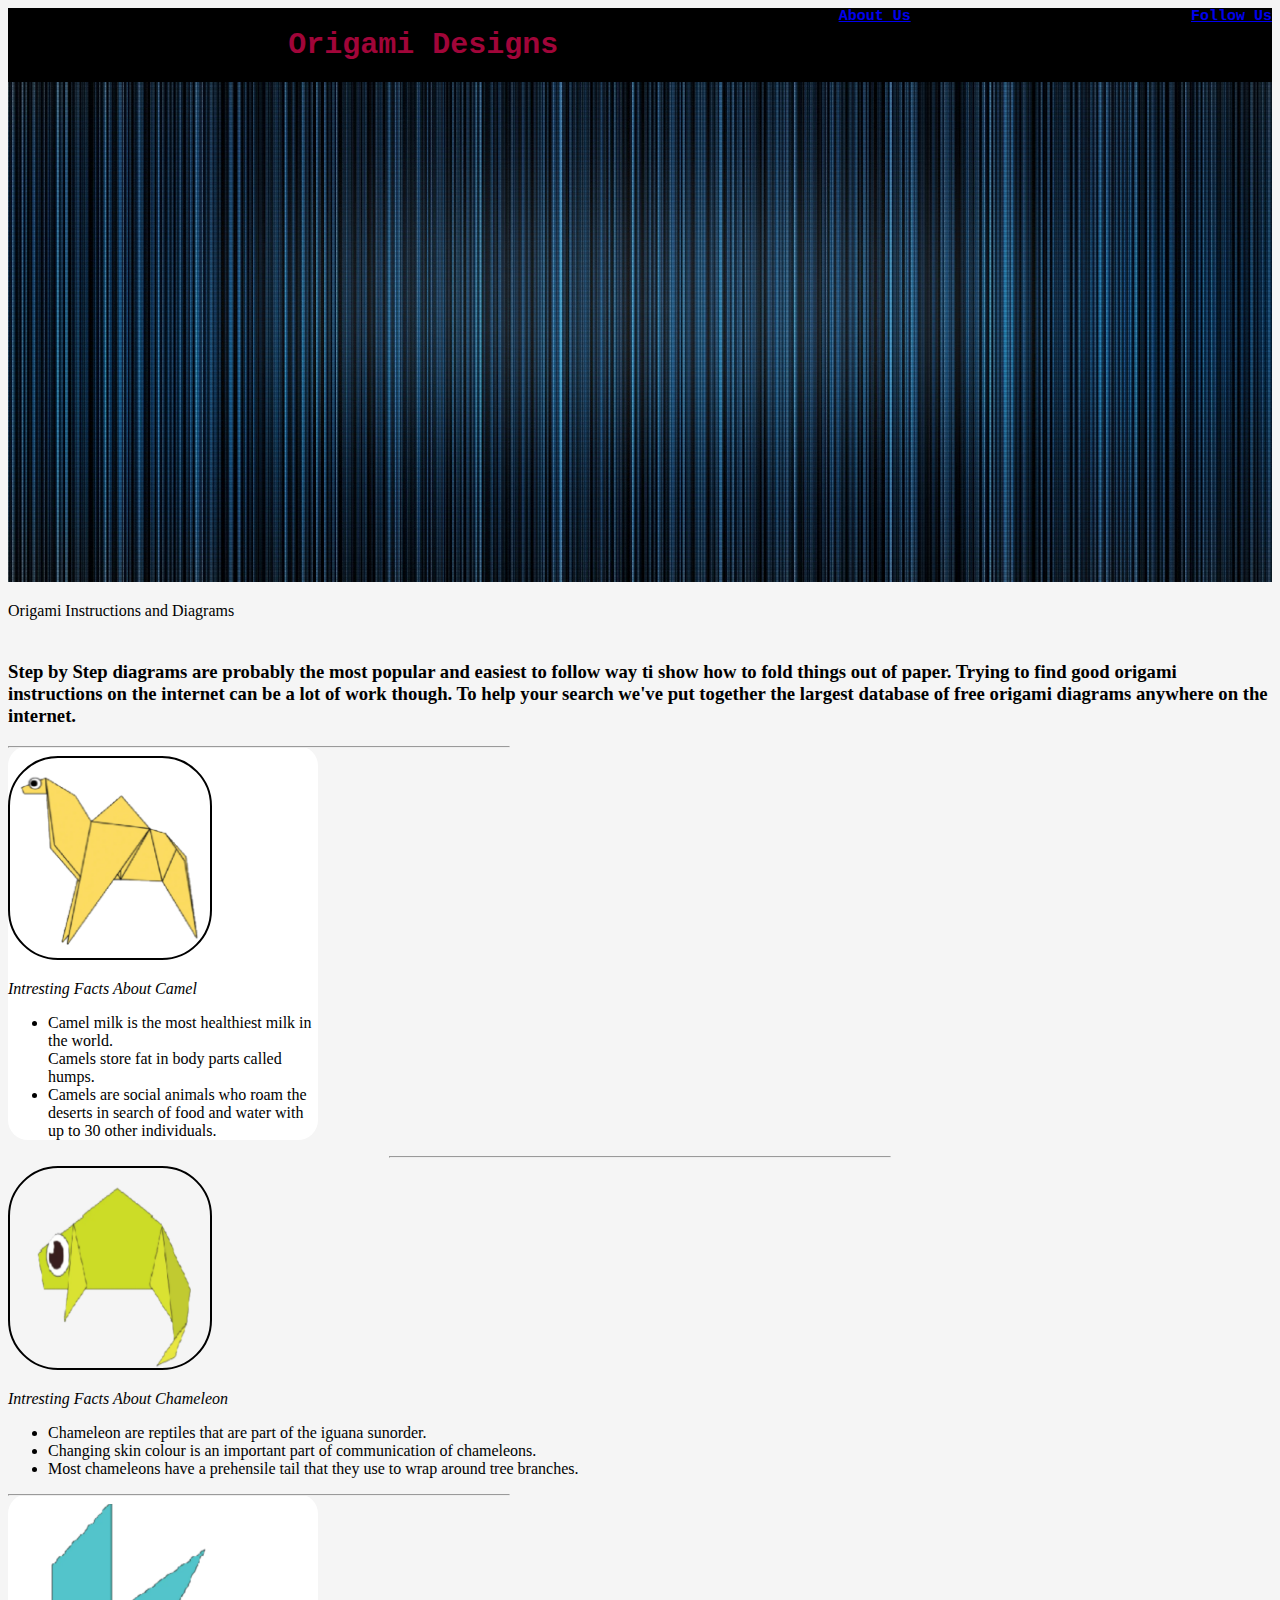
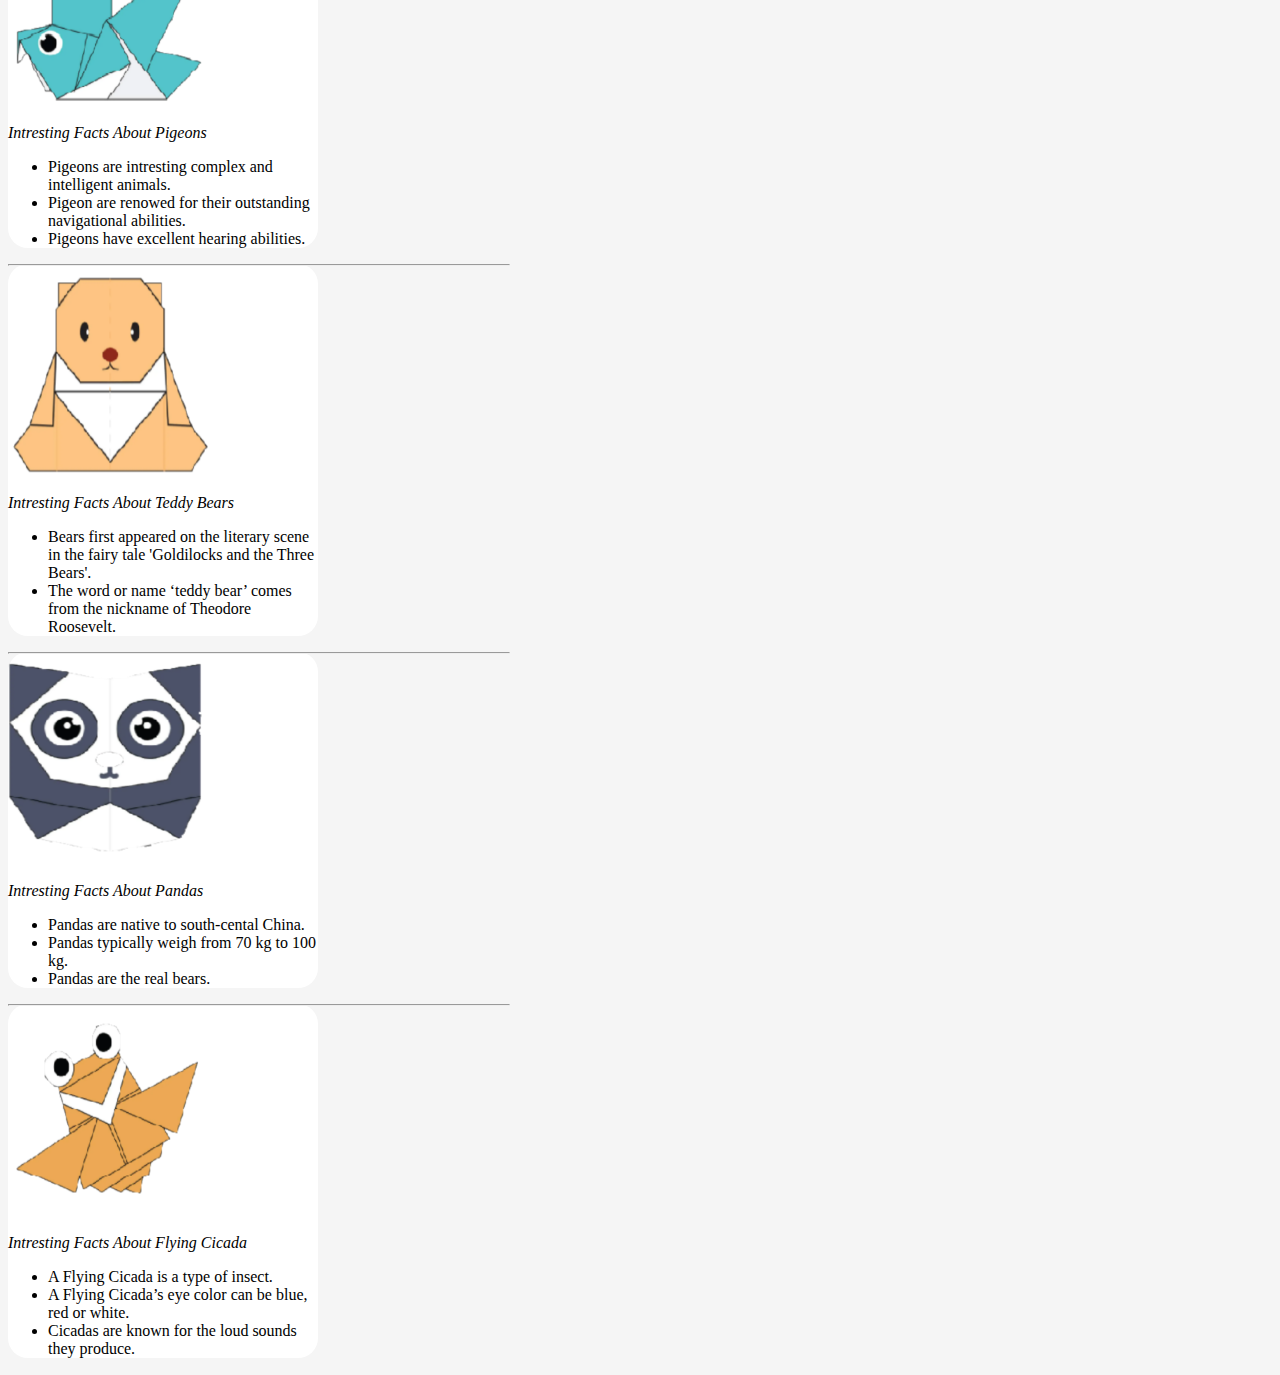
==== index.html @ 2325e59b "Add files via upload" ====
<!DOCTYPE html>
<html lang="en">
    <head>
        <title>Origami Designs</title>
        <link rel ="stylesheet" type="text/css" href="style.css">
        
    </head>

    <body>
        <div class="header">
            <div class="menu">
            <div><a href ="#"></a></div>
      <div><h1>Origami Designs</h1></div>
      <div><a href ="about.html"> About Us</a></div>
      <div><a href ="followUs.html"> Follow Us</a></div>
    </div>
      </div>

      <div class="bodying">
          <img src="Background.jfif" height="500" width="100%"/>
          <p>Origami Instructions and Diagrams</p>
          <h3><br>
            Step by Step diagrams are probably the most popular and easiest to follow way ti show how to fold things out of paper.
            Trying to find good origami instructions on the internet can be a lot of work though.
            To help your search we've put together the largest database of free origami diagrams anywhere on the internet.
           </h3>
      </div>

      <div class="grid">
        <div class='origami'>
            <hr width = 500px >
      <a href="https://origami.me/camel/"> <img src="Designs/Camel.png" width=200 height=200/></a>
      <p><i>Intresting Facts About Camel</i></p>
      <ul>
          <li>Camel milk is the most healthiest milk in the world.</li>
          <il>Camels store fat in body parts called humps.</il>
          <li>Camels are social animals who roam the deserts in search of food and water with up to 30 other individuals.</li>
      </ul>
    </div>
    <div class='origami'></div>
      <hr width = 500px >
      <a href="https://origami.me/chameleon/"> <img src="Designs/Chameleon.png" width=200 height=200/></a>
      <p><i>Intresting Facts About Chameleon</i></p>
      <ul>
          <li>Chameleon are reptiles that are part of the iguana sunorder.</li>
          <li>Changing skin colour is an important part of communication of chameleons.</li>
          <li>Most chameleons have a prehensile tail that they use to wrap around tree branches.</li>
      </ul>
      </div>

      <div class='origami'>
      <hr width = 500px >
      <a href="https://origami.me/pigeon//"> <img src="Designs/Pigeon.png" width=200 height=200/></a>
      <p><i>Intresting Facts About Pigeons</i></p>
      <ul>
          <li>Pigeons are intresting complex and intelligent animals.</li>
          <li>Pigeon are renowed for their outstanding navigational abilities.</li>
          <li>Pigeons have excellent hearing abilities. </li>
      </ul>
      </div>

      <div class='origami'>
      <hr width = 500px >
      <a href="https://origami.me/teddy-bear/"> <img src="Designs/TeddyBear.png" width=200 height=200/></a>
      <p><i>Intresting Facts About Teddy Bears</i></p>
      <ul>
          <li>Bears first appeared on the literary scene in the fairy tale 'Goldilocks and the Three Bears'.</li>
          <li>The word or name ‘teddy bear’ comes from the nickname of Theodore Roosevelt.</li>
          
      </ul>
       </div>

       <div class='origami'>
      <hr width = 500px >
      <a href="https://origami.me/panda/"> <img src="Designs/Panda.png" width=200 height=200/></a>
      <p><i>Intresting Facts About Pandas</i></p> 
      <ul>
          <li>Pandas are native to south-cental China.</li>
          <li>Pandas typically weigh from 70 kg to 100 kg.</li>
          <li>Pandas are the real bears.</li>
      </ul>
       </div>

       <div class='origami'>
      <hr width = 500px >
      <a href="https://origami.me/flying-cicada/"> <img src="Designs/FlyingCicada.png" width=200 height=200/></a>
      <p><i>Intresting Facts About Flying Cicada</i></p>
      <ul>
          <li>A Flying Cicada is a type of insect.</li>
          <li>A Flying Cicada’s eye color can be blue, red or white.</li>
          <li>Cicadas are known for the loud sounds they produce.</li>
      </ul>
       </div>
    </div>

    </body>

</html>
---- style.css ----
h1 {
    color: rgb(161, 5, 57);

}

.grid img{
    border: 2px solid black;
    border-radius: 50px;
}
.origami{
    
    border-radius: 20px;
    background-color: white;
    width:310px;
    font-family: fantasy;
}

.menu{
    display:flex;
    justify-content: space-between;
    background-color: black;
    font-size: 15px;
    font-family: monospace;
    font-weight: 900;
    color: rgb(122, 43, 43);
}
body{
    background-color: whitesmoke;
}
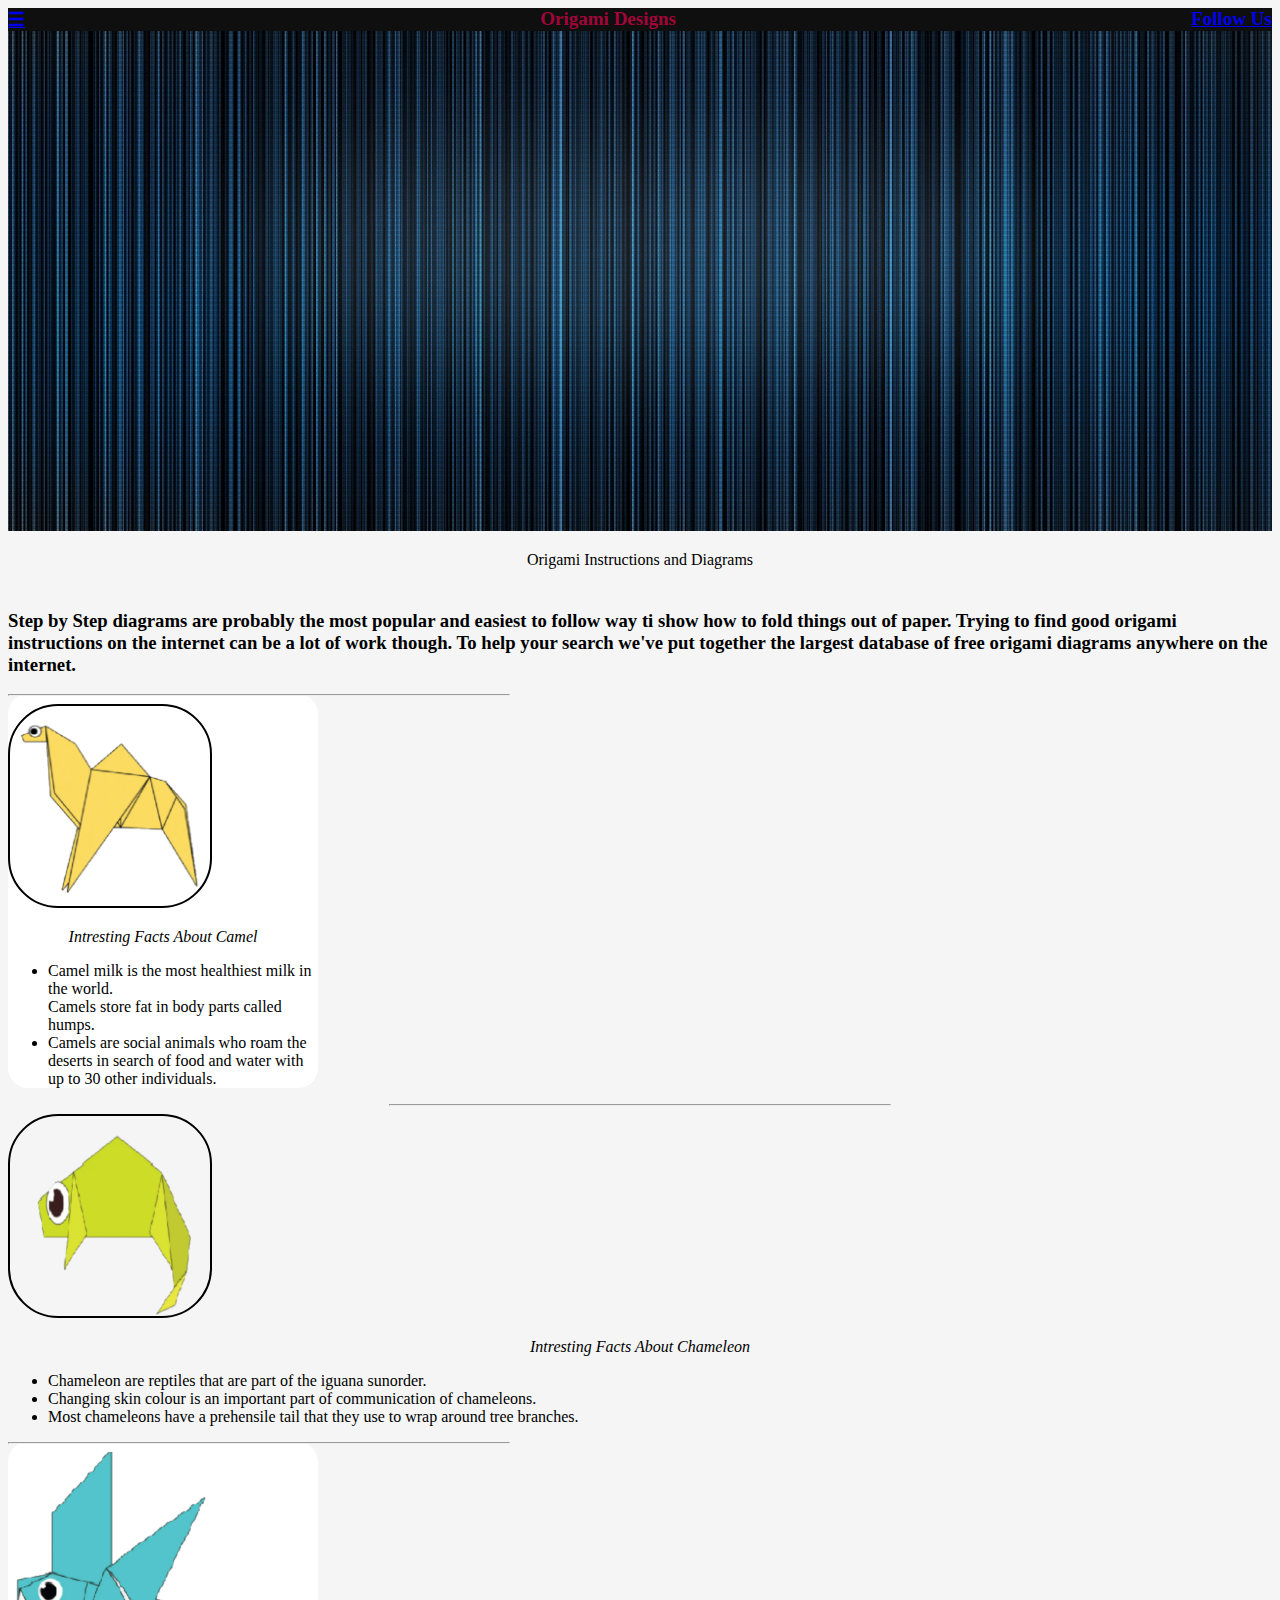
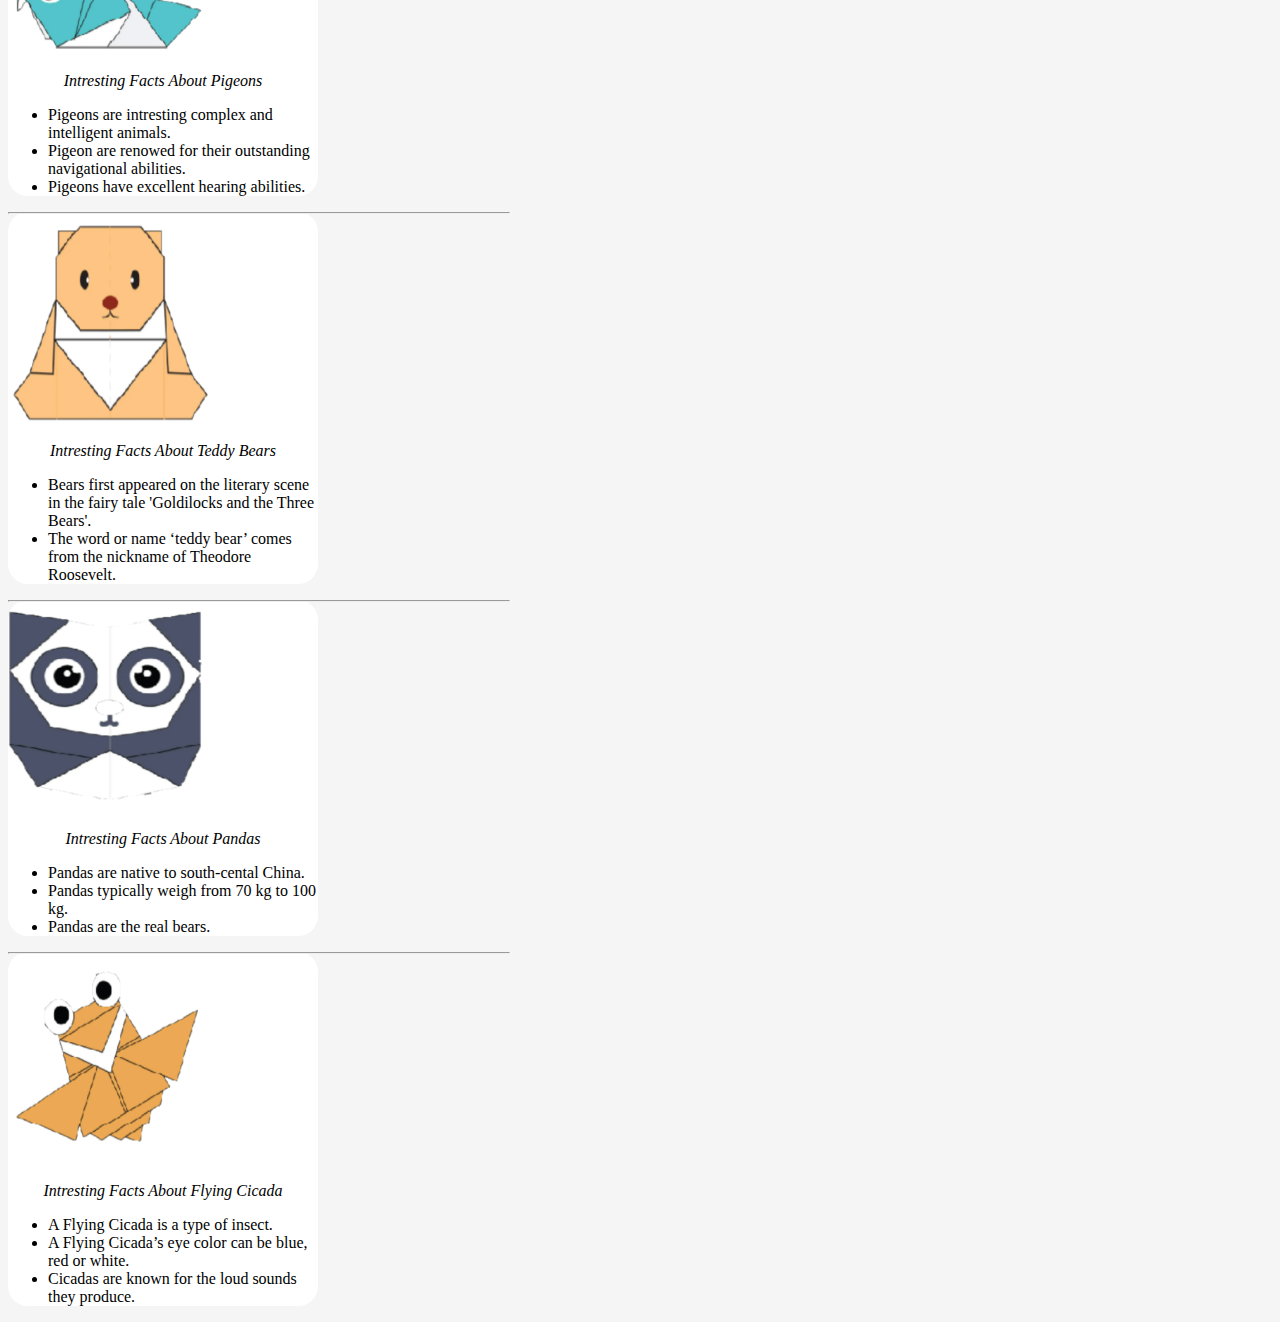
==== commit 7f8d133b: "Add files via upload" ====
--- a/index.html
+++ b/index.html
@@ -7,14 +7,13 @@
     </head>
 
     <body>
-        <div class="header">
-            <div class="menu">
-            <div><a href ="#"></a></div>
-      <div><h1>Origami Designs</h1></div>
-      <div><a href ="about.html"> About Us</a></div>
-      <div><a href ="followUs.html"> Follow Us</a></div>
-    </div>
-      </div>
+     <div class="header"> 
+     <div class="menu"> 
+     <div ><a href ="#">☰</a></div> 
+     <div >Origami Designs</div> 
+     <div ><a href ="FollowUs.html">Follow Us</a></div> 
+    </div> 
+</div>
 
       <div class="bodying">
           <img src="Background.jfif" height="500" width="100%"/>
--- a/style.css
+++ b/style.css
@@ -1,6 +1,6 @@
 
 h1 {
-    color: rgb(161, 5, 57);
+    color: rgba(194, 10, 71, 0.904);
 
 }
 
@@ -19,12 +19,15 @@
 .menu{
     display:flex;
     justify-content: space-between;
-    background-color: black;
-    font-size: 15px;
-    font-family: monospace;
+    background-color: rgb(15, 15, 15);
+    font-size: 19px;
+    font-family: fantasy;
     font-weight: 900;
-    color: rgb(122, 43, 43);
+    color: rgb(161,5,57);
 }
 body{
     background-color: whitesmoke;
+}
+p,h2{
+    text-align: center;
 }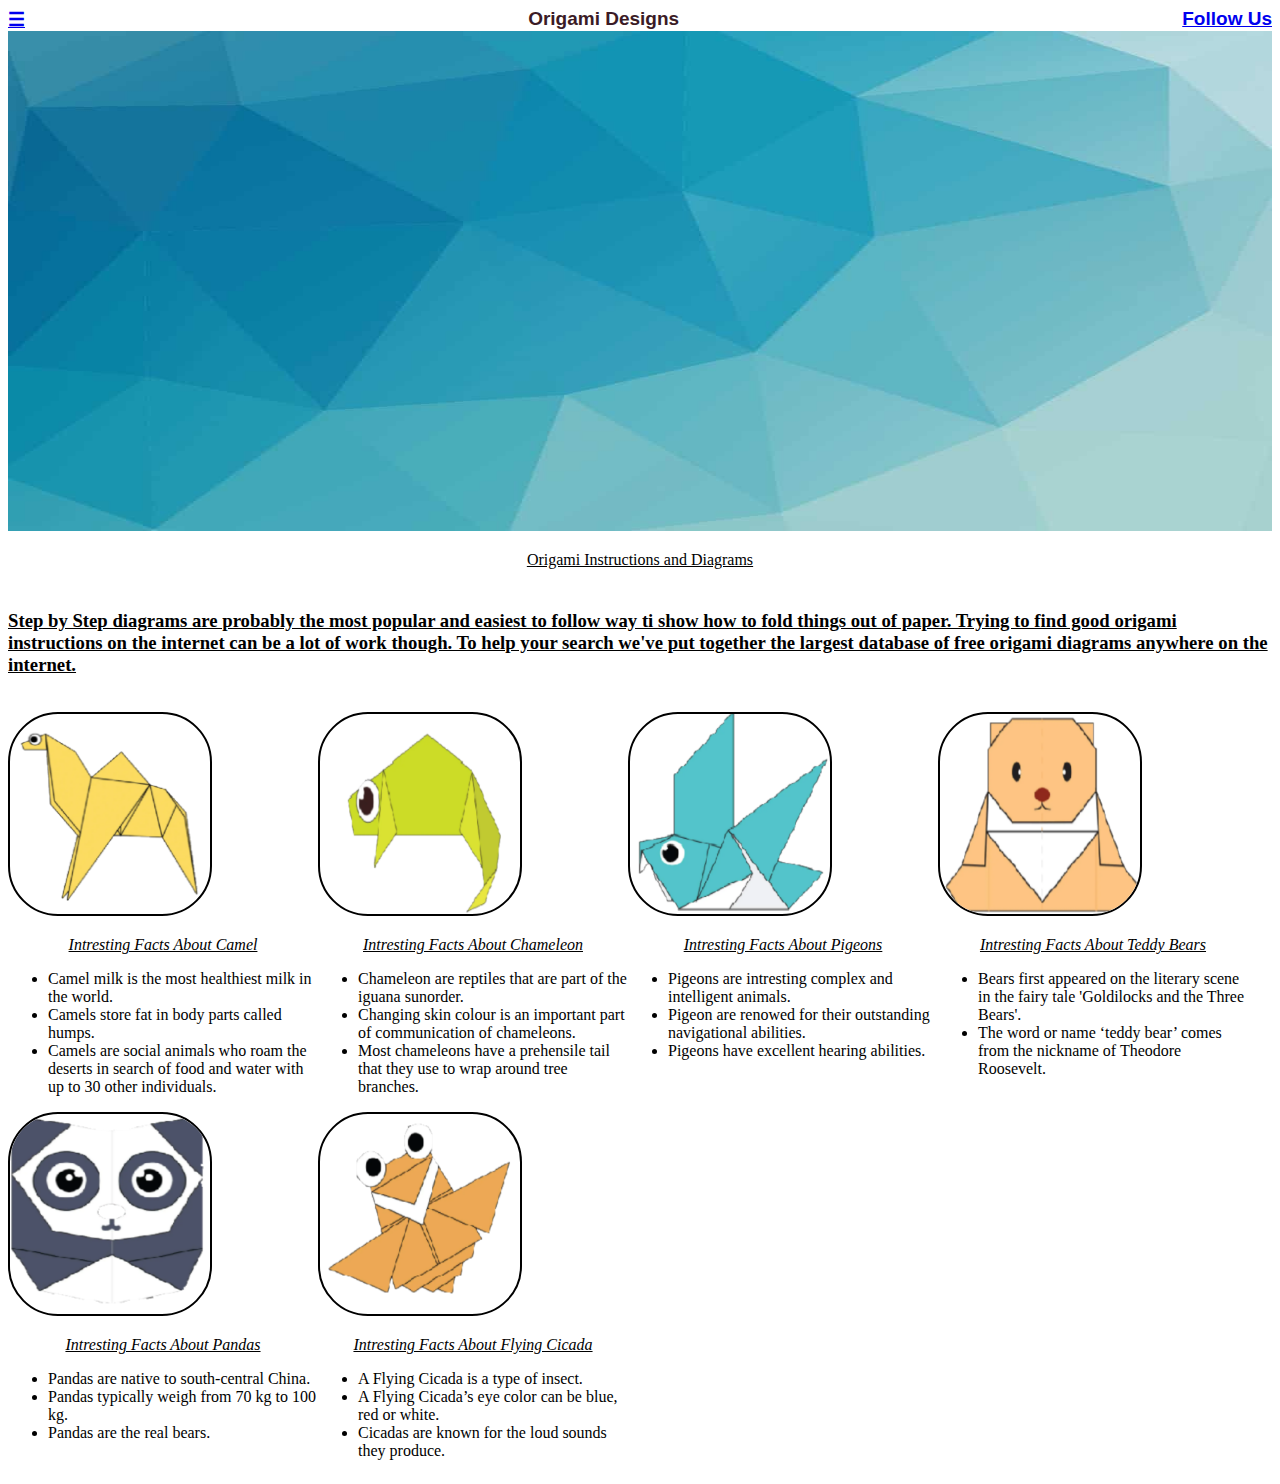
==== commit 2ffc5d9b: "Add files via upload" ====
--- a/index.html
+++ b/index.html
@@ -1,5 +1,5 @@
 <!DOCTYPE html>
-<html lang="en">
+<html >
     <head>
         <title>Origami Designs</title>
         <link rel ="stylesheet" type="text/css" href="style.css">
@@ -22,22 +22,20 @@
             Step by Step diagrams are probably the most popular and easiest to follow way ti show how to fold things out of paper.
             Trying to find good origami instructions on the internet can be a lot of work though.
             To help your search we've put together the largest database of free origami diagrams anywhere on the internet.
-           </h3>
+           </h3></br>
       </div>
 
       <div class="grid">
         <div class='origami'>
-            <hr width = 500px >
       <a href="https://origami.me/camel/"> <img src="Designs/Camel.png" width=200 height=200/></a>
       <p><i>Intresting Facts About Camel</i></p>
       <ul>
           <li>Camel milk is the most healthiest milk in the world.</li>
-          <il>Camels store fat in body parts called humps.</il>
+          <li>Camels store fat in body parts called humps.</il>
           <li>Camels are social animals who roam the deserts in search of food and water with up to 30 other individuals.</li>
       </ul>
     </div>
-    <div class='origami'></div>
-      <hr width = 500px >
+    <div class='origami'>
       <a href="https://origami.me/chameleon/"> <img src="Designs/Chameleon.png" width=200 height=200/></a>
       <p><i>Intresting Facts About Chameleon</i></p>
       <ul>
@@ -48,8 +46,7 @@
       </div>
 
       <div class='origami'>
-      <hr width = 500px >
-      <a href="https://origami.me/pigeon//"> <img src="Designs/Pigeon.png" width=200 height=200/></a>
+      <a href="https://origami.me/pigeon/"> <img src="Designs/Pigeon.png" width=200 height=200/></a>
       <p><i>Intresting Facts About Pigeons</i></p>
       <ul>
           <li>Pigeons are intresting complex and intelligent animals.</li>
@@ -59,7 +56,6 @@
       </div>
 
       <div class='origami'>
-      <hr width = 500px >
       <a href="https://origami.me/teddy-bear/"> <img src="Designs/TeddyBear.png" width=200 height=200/></a>
       <p><i>Intresting Facts About Teddy Bears</i></p>
       <ul>
@@ -70,18 +66,16 @@
        </div>
 
        <div class='origami'>
-      <hr width = 500px >
       <a href="https://origami.me/panda/"> <img src="Designs/Panda.png" width=200 height=200/></a>
       <p><i>Intresting Facts About Pandas</i></p> 
       <ul>
-          <li>Pandas are native to south-cental China.</li>
+          <li>Pandas are native to south-central China.</li>
           <li>Pandas typically weigh from 70 kg to 100 kg.</li>
           <li>Pandas are the real bears.</li>
       </ul>
        </div>
 
        <div class='origami'>
-      <hr width = 500px >
       <a href="https://origami.me/flying-cicada/"> <img src="Designs/FlyingCicada.png" width=200 height=200/></a>
       <p><i>Intresting Facts About Flying Cicada</i></p>
       <ul>
--- a/style.css
+++ b/style.css
@@ -1,33 +1,34 @@
 
-h1 {
-    color: rgba(194, 10, 71, 0.904);
-
-}
 
 .grid img{
     border: 2px solid black;
     border-radius: 50px;
 }
+.grid{ display: flex; 
+    flex-wrap: wrap;
+     font-family: sans-serif; }
+
 .origami{
     
     border-radius: 20px;
-    background-color: white;
     width:310px;
     font-family: fantasy;
+    
 }
 
 .menu{
     display:flex;
     justify-content: space-between;
-    background-color: rgb(15, 15, 15);
     font-size: 19px;
-    font-family: fantasy;
+    font-family:sans-serif;
     font-weight: 900;
-    color: rgb(161,5,57);
+    color: rgb(59, 27, 38);
+  
 }
-body{
-    background-color: whitesmoke;
-}
+
 p,h2{
     text-align: center;
+}
+.bodying,p{
+    text-decoration-line: underline;
 }